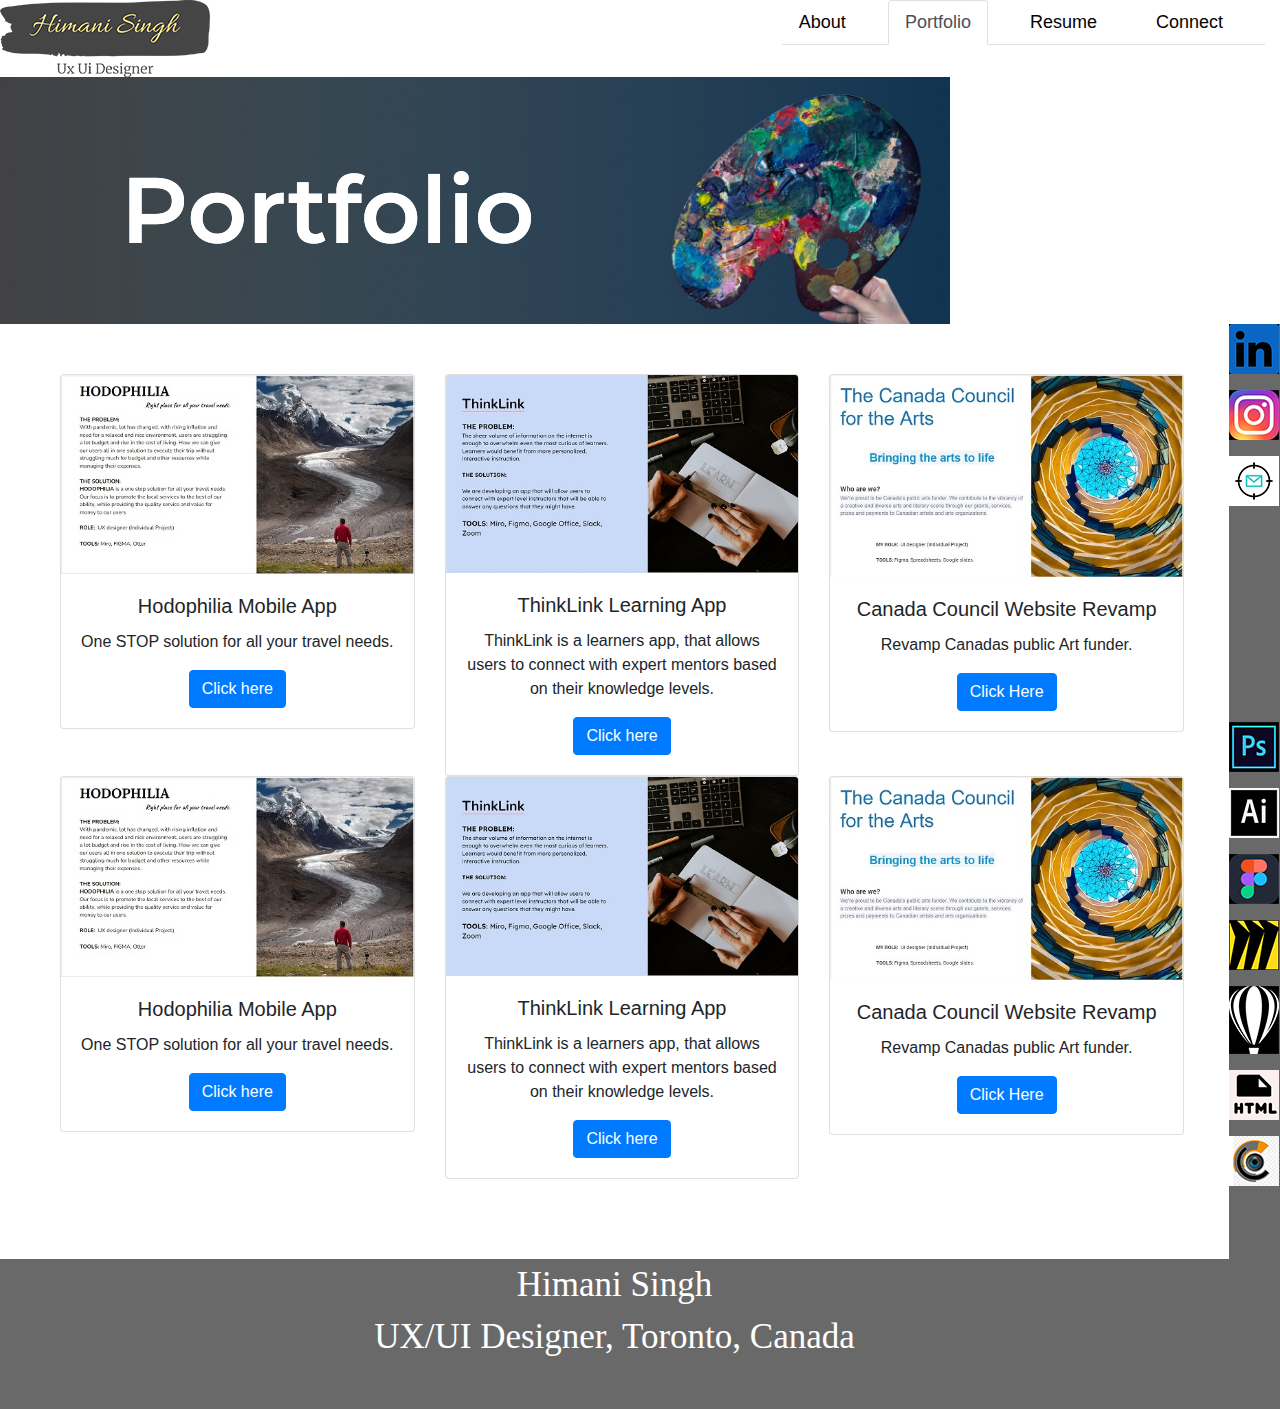
==== Portfolio.html @ dfb13f88 "added" ====
<!doctype html>
<html>
<head>
<meta charset="utf-8">
 <title>Himani Singh UX UI Designer</title>
        <link rel="stylesheet" type="text/css" href="./css/Index.css">
        <!-- This is REQUIRED for bootstrap to work correctly -->
     <link rel="stylesheet" href="https://stackpath.bootstrapcdn.com/bootstrap/4.3.1/css/bootstrap.min.css">

</head>
<body class="body">
	<div ><img src="./Images/logo-no-background.png" alt="logo"><header>
         <!-- Navigation bar -->
	<nav>
        <ul class="nav nav-tabs">
            <li class="nav-item">
              <a class="nav-link" href="index.html">About</a>
            </li>
            <li class="nav-item">
              <a class="nav-link active" aria-current="page" href="#">Portfolio</a>
            </li>
                       <li class="nav-item">
              <a class="nav-link" href="#">Resume</a>
            </li>
            <li class="nav-item">
              <a class="nav-link" href="mailto:himani_2100@yahoo.com">Connect</a>
              </li>
                </ul>

		</nav></header> </div> 
        <!-- End navigation bar -->
        <!-- Jumbotron -->
    <div id="banner">
      <div class="jumboCopy"><img src="./Images/banner1.png">
        </div>

    </div>
    <!-- End jumbotron -->
<div id="rightbar" class="rightbar">
<p>
 
<div>
  <a href="https://www.linkedin.com/in/himani-kulkarni-singh-6bb22141/?trk=public-profile-join-page"><img src="./Images/LinkedIn.png" position="absolute"></a>
  <p></p>
  <a href=""><img src="./Images/instagram.png" position="absolute"></a>
  <p></p>
  <a href="mailto:himani_2100@yahoo.com"><img src="./Images/email.png" position="absolute"></a>
<p></p>
  <p>&nbsp;</p>
  <p>&nbsp;</p>
  <p>&nbsp;</p>
  <p>&nbsp;</p>
  <p>&nbsp;</p>
  <img src="./Images/photoshop.png" position="absolute">
  <p></p>
  <img src="./Images/illustrator.png" position="absolute">
  <p></p>
  <img src="./Images/figma.png" position="absolute">
  <p></p>
  <img src="./Images/miro.png" position="absolute">
  <p></p>
  <img src="./Images/corel.png" position="absolute">
  <p></p>
  <img src="./Images/html.png" position="absolute">
  <p></p>
  <img src="./Images/photography.png" position="absolute">
  

</div></p>
</div>
<!-- Cards -->
<div class="container-fluid content">
  <!-- <h2 class="sectionHeading">Portfolio</h2> -->
  <div class="row showsNear">

    <!-- Card 1 -->
    <div class="cardContainer col-lg-4 col-md-4 col-sm-12">
      <div class="card">
        <img src="./Images/mobile_app.jpg" class="card-img-top" alt="...">
        <div class="card-body">
          <h5 class="card-title">Hodophilia Mobile App</h5>
          <p class="card-text">One STOP solution for all your travel needs.</p>
          <a href="#" class="btn btn-primary">Click here</a>
        </div>
      </div>
    </div>
    <!-- End card 1 -->

    <!-- Card 2 -->
    <div class="cardContainer col-lg-4 col-md-4 col-sm-12">
      <div class="card">
        <img src="./Images/think_link_mob_app.jpg" class="card-img-top" alt="...">
        <div class="card-body">
          <h5 class="card-title">ThinkLink Learning App</h5>
          <p class="card-text">ThinkLink is a learners app, that allows users to connect with expert mentors based on their knowledge levels.</p>
          <a href="#" class="btn btn-primary">Click here</a>
        </div>
      </div>
    </div>
    <!-- End card 2 -->

    <!-- Card 3 -->
    <div class="cardContainer col-lg-4 col-md-4 col-sm-12">
      <div class="card">
        <img src="./Images/Canada_Council.jpg" class="card-img-top" alt="...">
        <div class="card-body">
          <h5 class="card-title">Canada Council Website Revamp</h5>
          <p class="card-text">Revamp Canadas public Art funder.</p>
          <a href="#" class="btn btn-primary">Click Here</a>
        </div>
      </div>
    </div>
    <!-- End card 3 -->
        <!-- Card 4-->
     <div class="cardContainer col-lg-4 col-md-4 col-sm-12">
      <div class="card">
        <img src="./Images/mobile_app.jpg" class="card-img-top" alt="...">
        <div class="card-body">
          <h5 class="card-title">Hodophilia Mobile App</h5>
          <p class="card-text">One STOP solution for all your travel needs.</p>
          <a href="#" class="btn btn-primary">Click here</a>
        </div>
      </div>
    </div>
    <!-- End card 4-->

    <!-- Card 5 -->
    <div class="cardContainer col-lg-4 col-md-4 col-sm-12">
      <div class="card">
        <img src="./Images/think_link_mob_app.jpg" class="card-img-top" alt="...">
        <div class="card-body">
          <h5 class="card-title">ThinkLink Learning App</h5>
          <p class="card-text">ThinkLink is a learners app, that allows users to connect with expert mentors based on their knowledge levels.</p>
          <a href="#" class="btn btn-primary">Click here</a>
        </div>
      </div>
    </div>
    <!-- End card 5 -->

    <!-- Card 6 -->
    <div class="cardContainer col-lg-4 col-md-4 col-sm-12">
      <div class="card">
        <img src="./Images/Canada_Council.jpg" class="card-img-top" alt="...">
        <div class="card-body">
          <h5 class="card-title">Canada Council Website Revamp</h5>
          <p class="card-text">Revamp Canadas public Art funder.</p>
          <a href="#" class="btn btn-primary">Click Here</a>
        </div>
      </div>
    </div>
    <!-- End card 6 -->
  </div>
</div>
<!-- End cards -->
<!--footer starts here-->
<div class="footer">
	
	<div >Himani Singh <p>UX/UI Designer, Toronto, Canada</p>
	</div>
	


</div>
 <!-- Optional JavaScript -->
    <!-- jQuery first, then Popper.js, then Bootstrap JS -->
    <!-- THE BELOW SCRIPT TAGS ARE REQUIRED FOR CERTAIN COMPONENTS IN BOOTSTRAP -->
    <script src="https://code.jquery.com/jquery-3.3.1.slim.min.js" integrity="sha384-q8i/X+965DzO0rT7abK41JStQIAqVgRVzpbzo5smXKp4YfRvH+8abtTE1Pi6jizo" crossorigin="anonymous"></script>
    <script src="https://cdnjs.cloudflare.com/ajax/libs/popper.js/1.14.7/umd/popper.min.js" integrity="sha384-UO2eT0CpHqdSJQ6hJty5KVphtPhzWj9WO1clHTMGa3JDZwrnQq4sF86dIHNDz0W1" crossorigin="anonymous"></script>
    <script src="https://stackpath.bootstrapcdn.com/bootstrap/4.3.1/js/bootstrap.min.js" integrity="sha384-JjSmVgyd0p3pXB1rRibZUAYoIIy6OrQ6VrjIEaFf/nJGzIxFDsf4x0xIM+B07jRM" crossorigin="anonymous"></script> 
      
      </body>
---- css/Index.css ----
@charset "utf-8";
/* CSS Document */
/* Main Div css */
h1 {
	font-family:'Times New Roman', Times, serif;
    font-size: 105px;
    color: #0B4A8C;
    text-align: center;


}
h3{
	font-family:cursive;
	font-size: 25px;
	color:  #04314E;

}

.main{
	
	font-family: Constantia, "Lucida Bright", "DejaVu Serif", Georgia, "serif";
	font-size: 20px;
	display: flex;
	align-items: flex-start;
	
}
.aboutme{
	text-align:left;
	font-family: Constantia, "Lucida Bright", "DejaVu Serif", Georgia, "serif";
	font-size: 18px;
	font-style: oblique;
	text-decoration-color:#0B4A8C;
   padding: 15px;
   
    
		
}
.heading{
    width:300px;
    display: flex;
    border: 1px black;
}
.education{
	text-align:left;
	font-family: Constantia, "Lucida Bright", "DejaVu Serif", Georgia, "serif";
	font-size: 18px;
	font-style: oblique;
	text-decoration-color:#0B4A8C;
		
}
.experience{
	text-align:left;
	font-family: Constantia, "Lucida Bright", "DejaVu Serif", Georgia, "serif";
	font-size: 18px;
	font-style:italic;
	text-decoration-color:#0B4A8C;
		
}
.body{
	
	
	background-repeat: no-repeat;
	height: 800px;
}
.logo{
	
	width:150px;
}
.rightbar{
	float: right;
	display: flex;
	background-color:dimgrey;
	height:1000px;
	width:51px;
	list-style: none;

}

.flex-container {
  display: flex;
	width: 700px;

}

.flex-container > div {
   margin: 10px;
  padding: 10px;
  font-size:16px;
}
header {
    width: 80%;
	height: 8%;
	float: right;
	}

    

nav
{
    width: 50%;
	text-align: right;
	margin-right: 15px;
	float: right;

}
header nav ul{
	
	list-style: none;
	float: right;
	
}
nav ul li{
	
	list-style: none;
	float: left;
	font-size: 18px;
	text-align: left;
	margin-right: 25px;
	
}
ul li a {
	color: #030303;
	text-decoration: none;
}
ul li:hover a{
	color:#04c5d3;
	text-decoration: underline;
    
	
}

.jumbotron {
    background-image: url(../images/tmp876402230628974593.jpg);
    background-size: cover;
    background-repeat: no-repeat;
    display: flex;
    align-items: center;
    justify-content: center;
    height: 444px;
       
  }
  /* Cards */
.content {
    padding: 50px;
  }
  .sectionHeading {
    text-align: center;
    font-family: cursive;
    font-size: 35px;
  }
  .showsNear  {
    padding: 0px 30px 30px 30px;
  }
  .cardContainer {
    text-align: center;
  }
  
	
.footer

{
    font-family: 'Times New Roman', Times, serif;
    font-size: 35px;
   background-color: dimgray;
   height:150px;
   width:0 auto;
   text-align: center;
   color: #ffffff;
   vertical-align: middle;
      
}
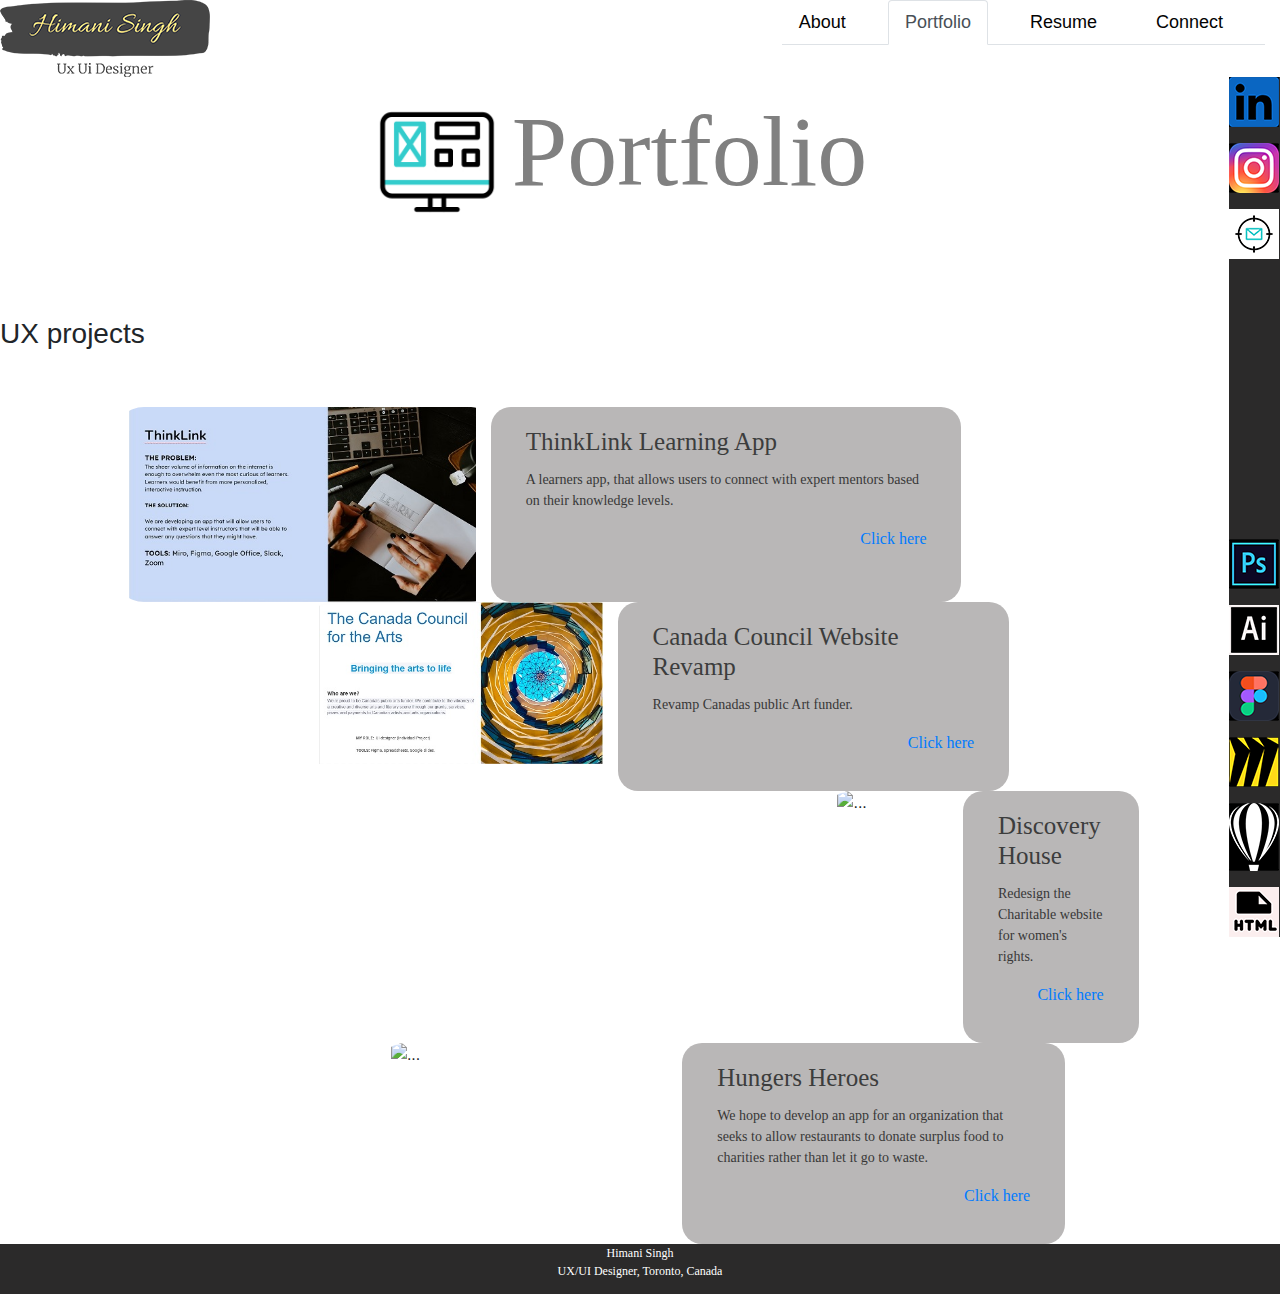
==== commit ffa64ce9: "updated" ====
--- a/Portfolio.html
+++ b/Portfolio.html
@@ -3,162 +3,138 @@
 <head>
 <meta charset="utf-8">
  <title>Himani Singh UX UI Designer</title>
+ <meta name="viewport" content="width=device-width, initial-scale=1">
         <link rel="stylesheet" type="text/css" href="./css/Index.css">
         <!-- This is REQUIRED for bootstrap to work correctly -->
      <link rel="stylesheet" href="https://stackpath.bootstrapcdn.com/bootstrap/4.3.1/css/bootstrap.min.css">
 
 </head>
 <body class="body">
-	<div ><img src="./Images/logo-no-background.png" alt="logo"><header>
+	<div ><a href="./index.html"><img src="./Images/logo-no-background.png" alt="logo"></a><header>
          <!-- Navigation bar -->
 	<nav>
         <ul class="nav nav-tabs">
             <li class="nav-item">
-              <a class="nav-link" href="index.html">About</a>
+              <a class="nav-link" href="./index.html">About</a>
             </li>
             <li class="nav-item">
               <a class="nav-link active" aria-current="page" href="#">Portfolio</a>
             </li>
                        <li class="nav-item">
-              <a class="nav-link" href="#">Resume</a>
+                        <a class="nav-link" href="https://docs.google.com/document/d/1vj1doZl76-jDHvY6wSajJlk7b6oqTEN9/edit?usp=sharing&ouid=113477388191287383410&rtpof=true&sd=true" target="_blank">Resume</a>
             </li>
             <li class="nav-item">
-              <a class="nav-link" href="mailto:himani_2100@yahoo.com">Connect</a>
+              <a class="nav-link" href="mailto:himani_2100@yahoo.com" target="_blank">Connect</a>
               </li>
                 </ul>
 
 		</nav></header> </div> 
+    	<div id="rightbar" class="rightbar">
+			<div>
+			<a href="https://www.linkedin.com/in/himani-kulkarni-singh-6bb22141/?trk=public-profile-join-page"><img src="./Images/LinkedIn.png" position="absolute"></a>
+			<p></p>
+			<a href=""><img src="./Images/instagram.png" position="absolute"></a>
+			<p></p>
+			<a href="mailto:himani_2100@yahoo.com"><img src="./Images/email.png" position="absolute"></a>
+		<p>&nbsp;</p>
+		<p>&nbsp;</p>
+		<p>&nbsp;</p><p>&nbsp;</p>
+		<p>&nbsp;</p><p>&nbsp;</p>
+		<p>&nbsp;</p>
+			<img src="./Images/photoshop.png" position="absolute">
+			<p></p>
+			<img src="./Images/illustrator.png" position="absolute">
+			<p></p>
+			<img src="./Images/figma.png" position="absolute">
+			<p></p>
+			<img src="./Images/miro.png" position="absolute">
+			<p></p>
+			<img src="./Images/corel.png" position="absolute">
+			<p></p>
+			<img src="./Images/html.png" position="absolute">
+			<p></p>
+			<img src="./Images/photography.png" position="absolute">		
+		
+		</div>
+		</div>
         <!-- End navigation bar -->
-        <!-- Jumbotron -->
-    <div id="banner">
-      <div class="jumboCopy"><img src="./Images/banner1.png">
-        </div>
-
-    </div>
-    <!-- End jumbotron -->
-<div id="rightbar" class="rightbar">
-<p>
- 
-<div>
-  <a href="https://www.linkedin.com/in/himani-kulkarni-singh-6bb22141/?trk=public-profile-join-page"><img src="./Images/LinkedIn.png" position="absolute"></a>
-  <p></p>
-  <a href=""><img src="./Images/instagram.png" position="absolute"></a>
-  <p></p>
-  <a href="mailto:himani_2100@yahoo.com"><img src="./Images/email.png" position="absolute"></a>
-<p></p>
-  <p>&nbsp;</p>
-  <p>&nbsp;</p>
-  <p>&nbsp;</p>
-  <p>&nbsp;</p>
-  <p>&nbsp;</p>
-  <img src="./Images/photoshop.png" position="absolute">
-  <p></p>
-  <img src="./Images/illustrator.png" position="absolute">
-  <p></p>
-  <img src="./Images/figma.png" position="absolute">
-  <p></p>
-  <img src="./Images/miro.png" position="absolute">
-  <p></p>
-  <img src="./Images/corel.png" position="absolute">
-  <p></p>
-  <img src="./Images/html.png" position="absolute">
-  <p></p>
-  <img src="./Images/photography.png" position="absolute">
-  
-
-</div></p>
-</div>
-<!-- Cards -->
-<div class="container-fluid content">
-  <!-- <h2 class="sectionHeading">Portfolio</h2> -->
-  <div class="row showsNear">
-
-    <!-- Card 1 -->
-    <div class="cardContainer col-lg-4 col-md-4 col-sm-12">
-      <div class="card">
-        <img src="./Images/mobile_app.jpg" class="card-img-top" alt="...">
-        <div class="card-body">
-          <h5 class="card-title">Hodophilia Mobile App</h5>
-          <p class="card-text">One STOP solution for all your travel needs.</p>
-          <a href="#" class="btn btn-primary">Click here</a>
-        </div>
-      </div>
-    </div>
-    <!-- End card 1 -->
-
-    <!-- Card 2 -->
-    <div class="cardContainer col-lg-4 col-md-4 col-sm-12">
-      <div class="card">
-        <img src="./Images/think_link_mob_app.jpg" class="card-img-top" alt="...">
-        <div class="card-body">
-          <h5 class="card-title">ThinkLink Learning App</h5>
-          <p class="card-text">ThinkLink is a learners app, that allows users to connect with expert mentors based on their knowledge levels.</p>
-          <a href="#" class="btn btn-primary">Click here</a>
-        </div>
-      </div>
-    </div>
-    <!-- End card 2 -->
-
-    <!-- Card 3 -->
-    <div class="cardContainer col-lg-4 col-md-4 col-sm-12">
-      <div class="card">
-        <img src="./Images/Canada_Council.jpg" class="card-img-top" alt="...">
-        <div class="card-body">
-          <h5 class="card-title">Canada Council Website Revamp</h5>
-          <p class="card-text">Revamp Canadas public Art funder.</p>
-          <a href="#" class="btn btn-primary">Click Here</a>
-        </div>
-      </div>
-    </div>
-    <!-- End card 3 -->
-        <!-- Card 4-->
-     <div class="cardContainer col-lg-4 col-md-4 col-sm-12">
-      <div class="card">
-        <img src="./Images/mobile_app.jpg" class="card-img-top" alt="...">
-        <div class="card-body">
-          <h5 class="card-title">Hodophilia Mobile App</h5>
-          <p class="card-text">One STOP solution for all your travel needs.</p>
-          <a href="#" class="btn btn-primary">Click here</a>
-        </div>
-      </div>
-    </div>
-    <!-- End card 4-->
-
-    <!-- Card 5 -->
-    <div class="cardContainer col-lg-4 col-md-4 col-sm-12">
-      <div class="card">
-        <img src="./Images/think_link_mob_app.jpg" class="card-img-top" alt="...">
-        <div class="card-body">
-          <h5 class="card-title">ThinkLink Learning App</h5>
-          <p class="card-text">ThinkLink is a learners app, that allows users to connect with expert mentors based on their knowledge levels.</p>
-          <a href="#" class="btn btn-primary">Click here</a>
-        </div>
-      </div>
-    </div>
-    <!-- End card 5 -->
-
-    <!-- Card 6 -->
-    <div class="cardContainer col-lg-4 col-md-4 col-sm-12">
-      <div class="card">
-        <img src="./Images/Canada_Council.jpg" class="card-img-top" alt="...">
-        <div class="card-body">
-          <h5 class="card-title">Canada Council Website Revamp</h5>
-          <p class="card-text">Revamp Canadas public Art funder.</p>
-          <a href="#" class="btn btn-primary">Click Here</a>
-        </div>
-      </div>
-    </div>
-    <!-- End card 6 -->
-  </div>
-</div>
-<!-- End cards -->
+        <div id="Portfolio" style="font-family: kabayan; font-size: 100px;text-align: center; color: gray;"><img src="./Images/8722555.gif" width="150px" height="150px">Portfolio</div>
+		<p>&nbsp;</p>
+		<p>&nbsp;</p>	
+		<p text-align="center"><h3>UX projects</h3></p>		
+		<!--cards1-->
+		 <p>&nbsp;</p>
+		  <div class="card-mb-3" style="max-width: 1100px;">
+			<div class="row g-0">
+			  <div class="col-md-4">
+				<img src="./Images/think_link_mob_app.jpg" class="img-fluid rounded-start" alt="...">
+			  </div>
+			  <div class="col-md-5">
+				<div class="card-body">
+				  <h5 class="card-title">ThinkLink Learning App</h5>
+				  <p class="card-text">A learners app, that allows users to connect with expert mentors based on their knowledge levels.</p>
+				  <p align="right"><a href="./ThinkLink Presentation - Group 7.pptx.pdf" class="btnprimary" target="_blank">Click here</a></p>
+				</div>
+			  </div>
+			</div>
+		  </div>
+		  <p>&nbsp;</p>
+		<p>&nbsp;</p>
+		  <div class="card-mb-3" style="max-width: 1100px;">
+			<div class="row g-0">
+			  <div class="col-md-4">
+				<img src="./Images/Canada_Council.jpg" class="img-fluid rounded-start" alt="...">
+			  </div>
+			  <div class="col-md-5">
+				<div class="card-body">
+				  <h5 class="card-title">Canada Council Website Revamp</h5>
+				  <p class="card-text">Revamp Canadas public Art funder.</p>
+				  <p align="right"><a href="./Website-UI-Redesign-Case-Study-Template_1.pdf" class="btnprimary" target="_blank">Click here</a></p>
+				</div>
+			  </div>
+			</div>
+		  </div>
+		  <p>&nbsp;</p>
+		<p>&nbsp;</p>
+		  <div class="card-mb-3" style="max-width: 1100px;">
+			<div class="row g-0">
+			  <div class="col-md-4">
+				<img src="./Images/discovery_house.png" class="img-fluid rounded-start" alt="...">
+			  </div>
+			  <div class="col-md-5">
+				<div class="card-body">
+				  <h5 class="card-title">Discovery House</h5>
+				  <p class="card-text">Redesign the Charitable website for women's rights.</p>
+				  <p align="right"><a href="./Copy of Discovery House Web Redesign Presentation.pdf" class="btnprimary" target="_blank">Click here</a></p>
+				</div>
+			  </div>
+			</div>
+		  </div>
+		  <p>&nbsp;</p>
+		  <p>&nbsp;</p>
+			<div class="card-mb-3" style="max-width: 1100px;">
+			  <div class="row g-0">
+				<div class="col-md-4">
+				  <img src="./Images/hungers_heroes.png" class="img-fluid rounded-start" alt="...">
+				</div>
+				<div class="col-md-5">
+				  <div class="card-body">
+					<h5 class="card-title">Hungers Heroes </h5>
+					<p class="card-text">We hope to develop an app for an organization that seeks to allow restaurants to donate surplus food to charities rather than let it go to waste.</p>
+					<p align="right"><a href="./HW_HUNGER_S HEROES.pptx.pdf" class="btnprimary" target="_blank">Click here</a></p>
+				  </div>
+				</div>
+			  </div>
+			</div>
+		<!--card1 ends here-->
+		<p>&nbsp;</p>
+		<p>&nbsp;</p>
+      
 <!--footer starts here-->
 <div class="footer">
 	
 	<div >Himani Singh <p>UX/UI Designer, Toronto, Canada</p>
 	</div>
-	
-
 
 </div>
  <!-- Optional JavaScript -->
--- a/css/Index.css
+++ b/css/Index.css
@@ -1,38 +1,30 @@
 @charset "utf-8";
 /* CSS Document */
 /* Main Div css */
-h1 {
-	font-family:'Times New Roman', Times, serif;
-    font-size: 105px;
-    color: #0B4A8C;
-    text-align: center;
-
-
-}
-h3{
-	font-family:cursive;
-	font-size: 25px;
-	color:  #04314E;
-
-}
-
-.main{
-	
-	font-family: Constantia, "Lucida Bright", "DejaVu Serif", Georgia, "serif";
-	font-size: 20px;
-	display: flex;
-	align-items: flex-start;
-	
-}
+div{
+	overflow: hidden;	
+}
+
+p
+{
+	font-family: 'poppins';
+	font-size: 1em;
+}
+h5{
+	font-family:'kabayan';
+	font-size: 5.5em;
+	color:  #017ab3;
+}
+
 .aboutme{
 	text-align:left;
-	font-family: Constantia, "Lucida Bright", "DejaVu Serif", Georgia, "serif";
+	font-family: 'poppins';
 	font-size: 18px;
 	font-style: oblique;
 	text-decoration-color:#0B4A8C;
    padding: 15px;
+  
    
-    
 		
 }
 .heading{
@@ -42,18 +34,18 @@
 }
 .education{
 	text-align:left;
-	font-family: Constantia, "Lucida Bright", "DejaVu Serif", Georgia, "serif";
-	font-size: 18px;
+	font-family: 'poppins';
+	font-size: 14px;
 	font-style: oblique;
 	text-decoration-color:#0B4A8C;
 		
 }
 .experience{
 	text-align:left;
-	font-family: Constantia, "Lucida Bright", "DejaVu Serif", Georgia, "serif";
-	font-size: 18px;
+	font-family: 'kabayan';
+	font-size: 30px;
 	font-style:italic;
-	text-decoration-color:#0B4A8C;
+	color: gray;
 		
 }
 .body{
@@ -69,23 +61,28 @@
 .rightbar{
 	float: right;
 	display: flex;
-	background-color:dimgrey;
-	height:1000px;
+	background-color:#2b2a2a;
+	height:860px;
 	width:51px;
 	list-style: none;
+	
 
 }
 
 .flex-container {
   display: flex;
-	width: 700px;
+width: 1200px;
+	
 
 }
 
 .flex-container > div {
-   margin: 10px;
+  margin: 10px;
   padding: 10px;
-  font-size:16px;
+  font-size:14px;
+  font-family: 'poppins';
+  color: black;
+ 
 }
 header {
     width: 80%;
@@ -102,6 +99,7 @@
 	margin-right: 15px;
 	float: right;
 
+
 }
 header nav ul{
 	
@@ -124,48 +122,119 @@
 }
 ul li:hover a{
 	color:#04c5d3;
-	text-decoration: underline;
+	text-decoration: none;
     
 	
 }
 
-.jumbotron {
-    background-image: url(../images/tmp876402230628974593.jpg);
-    background-size: cover;
+  .jumboCopy
+  {
+	background-image: url("../Images/IMG_1943.JPG");
     background-repeat: no-repeat;
     display: flex;
-    align-items: center;
-    justify-content: center;
-    height: 444px;
-       
+	background-repeat: no-repeat;
+	height: 200px;
+
+		
   }
   /* Cards */
+  .card{
+	border: none;	
+	float: center;
+	border-radius: 30px;
+  }
+  .card-body1{
+	background-color: #f5ef98;
+	padding: 15px;
+	border: none;
+	width: 450px;
+  }
+  .card-body{
+	padding: 15px;
+	border: none;
+	border-radius: 15px;
+	  }
 .content {
     padding: 50px;
   }
   .sectionHeading {
     text-align: center;
     font-family: cursive;
-    font-size: 35px;
+    font-size: 25px;
   }
   .showsNear  {
     padding: 0px 30px 30px 30px;
   }
   .cardContainer {
     text-align: center;
-  }
-  
+	
+  }
+  .card-text
+  {
+	font-family: 'Poppins';
+	font-size: 14px;
+	color: #383737;
+  }
+  .card-title
+  {
+	font-family:'Poppins';
+	color: #3c3d3d;
+	font-size: 25px;
+  }
+  .btnprimary :hover{
+	background-color: #23a3df;
+	color: #ffffff;
+	font-family: 'poppins';
+	font-size: 14px;
+	padding: 10px;
+	border-radius: 5px;
+	
+
+  }
+ 
+ .img-fluid-rounded-start{
+	border-radius: 100px;
+	float: right;
+ }
+  .col-md-8{
+	background-color: #fae805;
+	border-radius: 80px;
+	border: none;
+  }
+
+  .col-md-5{
+	background-color: #b9b7b7;
+	border-radius: 20px;
+	border: none;
+  }
+  .card-mb-3{
+	border: none;
+	float: inline-end;
+  }
+  .col-sm-6{
+	border-radius: 20px;
+	border: none;
+
+  }
+  .col-md-4{
+	border-radius: 20px;
+  }
+ 
+  .row
+  {
+	border: none;
+	border-radius: 30px;
+	border-color: #ffffff;
+  }
 	
 .footer
 
 {
-    font-family: 'Times New Roman', Times, serif;
-    font-size: 35px;
-   background-color: dimgray;
-   height:150px;
-   width:0 auto;
+   font-family: 'Poppins';
+   font-size: 0.75em;
+   background-color: #2b2a2a;
+   height:50px;
    text-align: center;
    color: #ffffff;
-   vertical-align: middle;
-      
+  width:100%;        
 }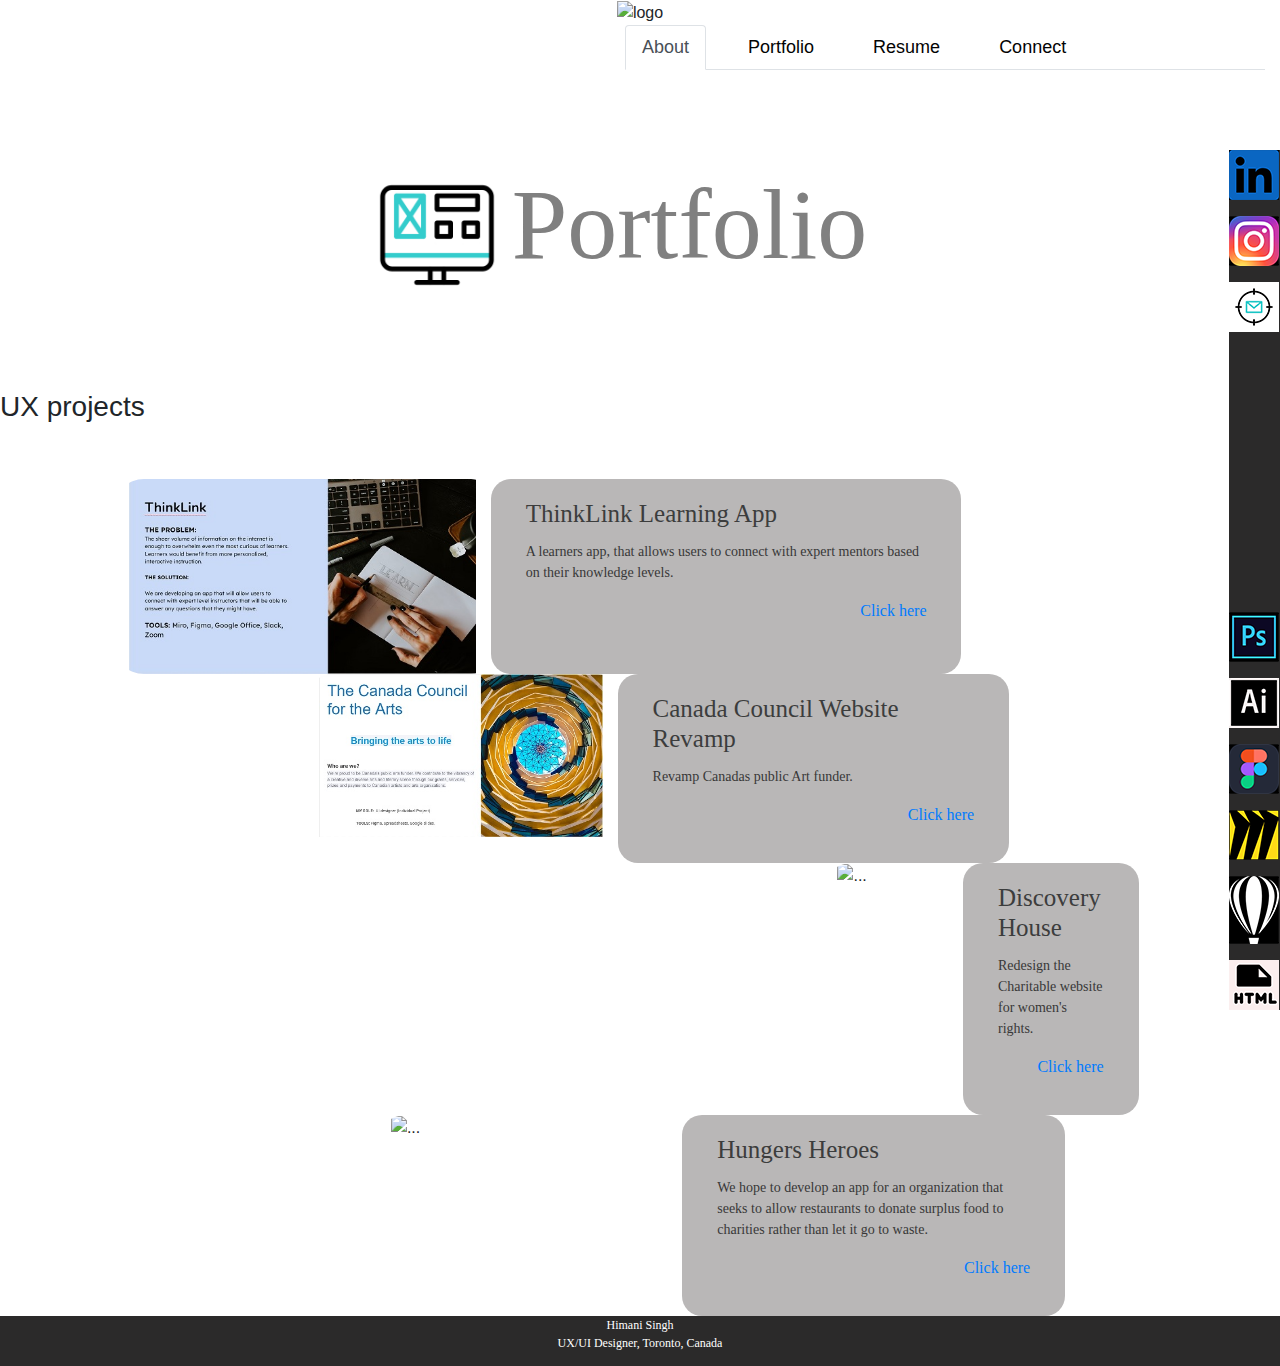
==== commit 0ebd5a25: "updated" ====
--- a/Portfolio.html
+++ b/Portfolio.html
@@ -10,25 +10,27 @@
 
 </head>
 <body class="body">
-	<div ><a href="./index.html"><img src="./Images/logo-no-background.png" alt="logo"></a><header>
+	<div align="center"><img src="./Images/Logo.png" alt="logo"></div> 
          <!-- Navigation bar -->
-	<nav>
+	<div><nav>
         <ul class="nav nav-tabs">
             <li class="nav-item">
-              <a class="nav-link" href="./index.html">About</a>
+              <a class="nav-link active" aria-current="page" href="index.html">About</a>
             </li>
             <li class="nav-item">
-              <a class="nav-link active" aria-current="page" href="#">Portfolio</a>
-            </li>
-                       <li class="nav-item">
-                        <a class="nav-link" href="https://docs.google.com/document/d/1vj1doZl76-jDHvY6wSajJlk7b6oqTEN9/edit?usp=sharing&ouid=113477388191287383410&rtpof=true&sd=true" target="_blank">Resume</a>
+                <a class="nav-link" href="#">Portfolio</a>
+              </li>
+                        <li class="nav-item">
+              <a class="nav-link" href="https://docs.google.com/document/d/1vj1doZl76-jDHvY6wSajJlk7b6oqTEN9/edit?usp=sharing&ouid=113477388191287383410&rtpof=true&sd=true" target="_blank">Resume</a>
             </li>
             <li class="nav-item">
-              <a class="nav-link" href="mailto:himani_2100@yahoo.com" target="_blank">Connect</a>
+                <a class="nav-link" href="mailto:himani_2100@yahoo.com" target="_blank">Connect</a>
               </li>
                 </ul>
 
-		</nav></header> </div> 
+		</nav></div>
+		<p>&nbsp;</p>
+		<p>&nbsp;</p>
     	<div id="rightbar" class="rightbar">
 			<div>
 			<a href="https://www.linkedin.com/in/himani-kulkarni-singh-6bb22141/?trk=public-profile-join-page"><img src="./Images/LinkedIn.png" position="absolute"></a>
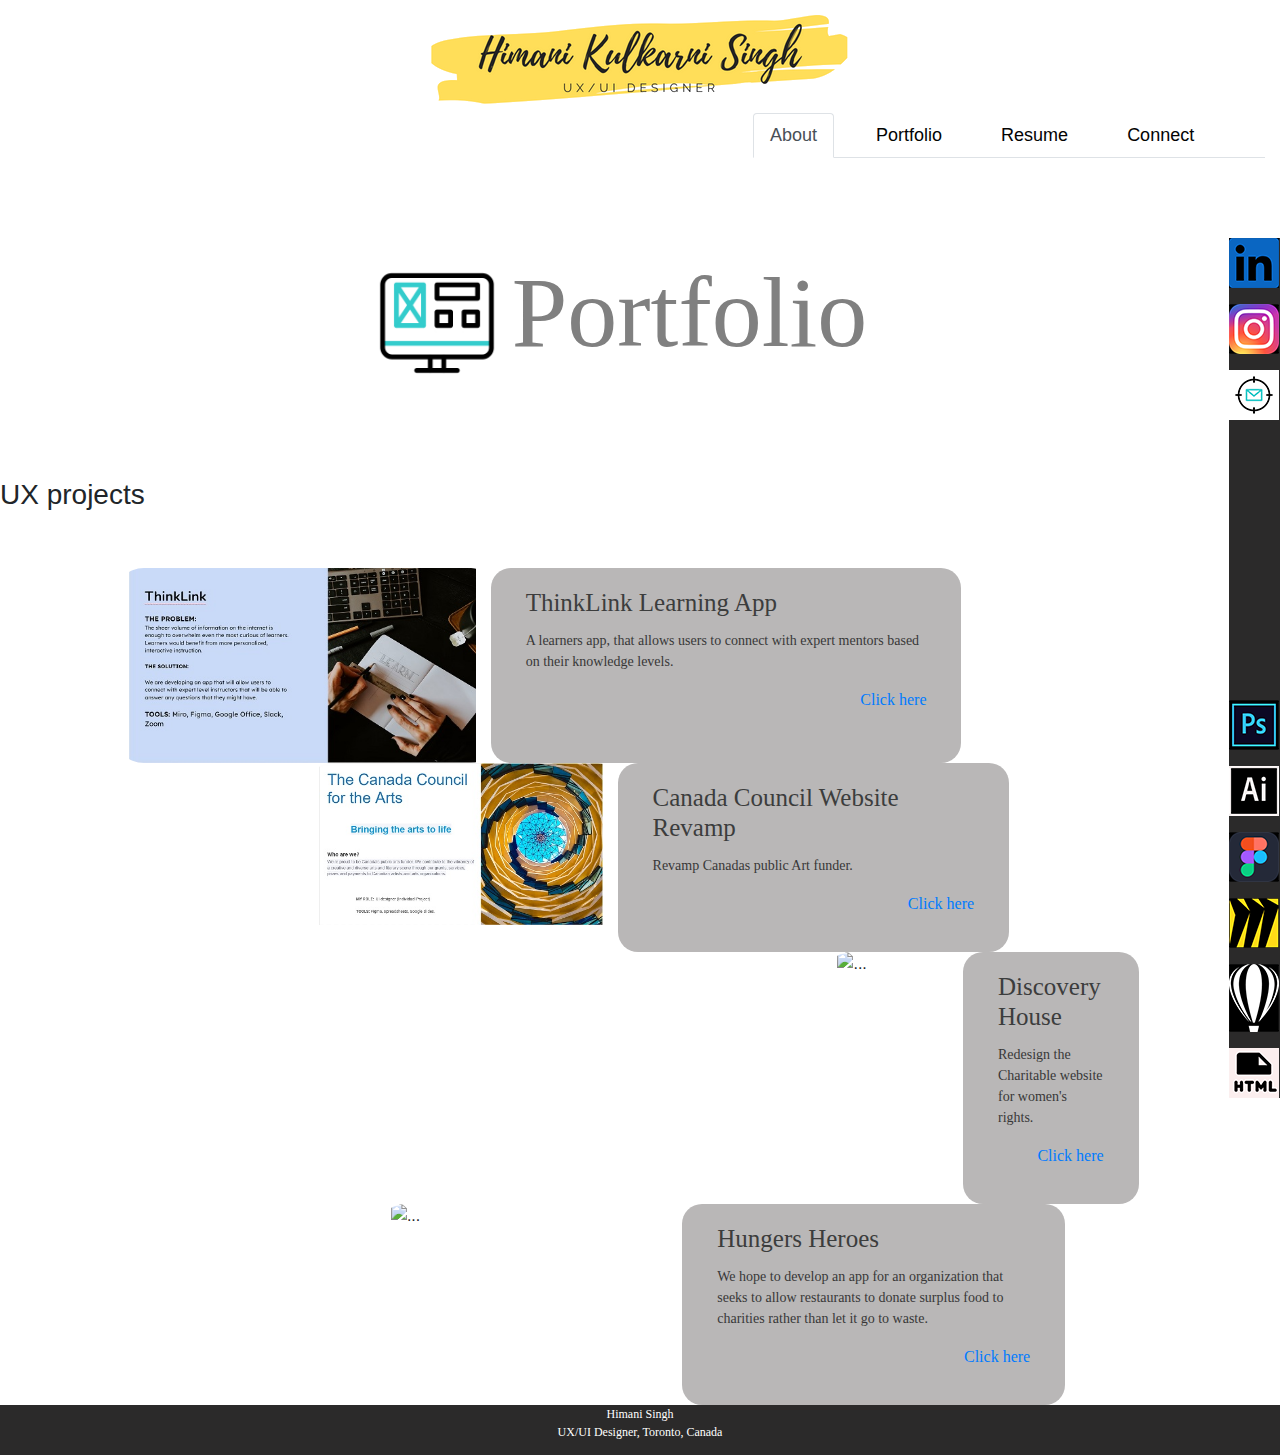
==== commit 80233188: "updated" ====
--- a/Portfolio.html
+++ b/Portfolio.html
@@ -60,7 +60,7 @@
 		</div>
 		</div>
         <!-- End navigation bar -->
-        <div id="Portfolio" style="font-family: kabayan; font-size: 100px;text-align: center; color: gray;"><img src="./Images/8722555.gif" width="150px" height="150px">Portfolio</div>
+        <div id="Portfolio" style="font-family: Quilon; font-size: 100px;text-align: center; color: gray;"><img src="./Images/8722555.gif" width="150px" height="150px">Portfolio</div>
 		<p>&nbsp;</p>
 		<p>&nbsp;</p>	
 		<p text-align="center"><h3>UX projects</h3></p>		
--- a/css/Index.css
+++ b/css/Index.css
@@ -94,7 +94,7 @@
 
 nav
 {
-    width: 50%;
+    width: 40%;
 	text-align: right;
 	margin-right: 15px;
 	float: right;
@@ -147,7 +147,7 @@
 	background-color: #f5ef98;
 	padding: 15px;
 	border: none;
-	width: 450px;
+	width: 650px;
   }
   .card-body{
 	padding: 15px;
@@ -197,7 +197,7 @@
 	float: right;
  }
   .col-md-8{
-	background-color: #fae805;
+	background-color: #FFDE59;
 	border-radius: 80px;
 	border: none;
   }
@@ -237,4 +237,5 @@
    text-align: center;
    color: #ffffff;
   width:100%;        
-}+}
+
